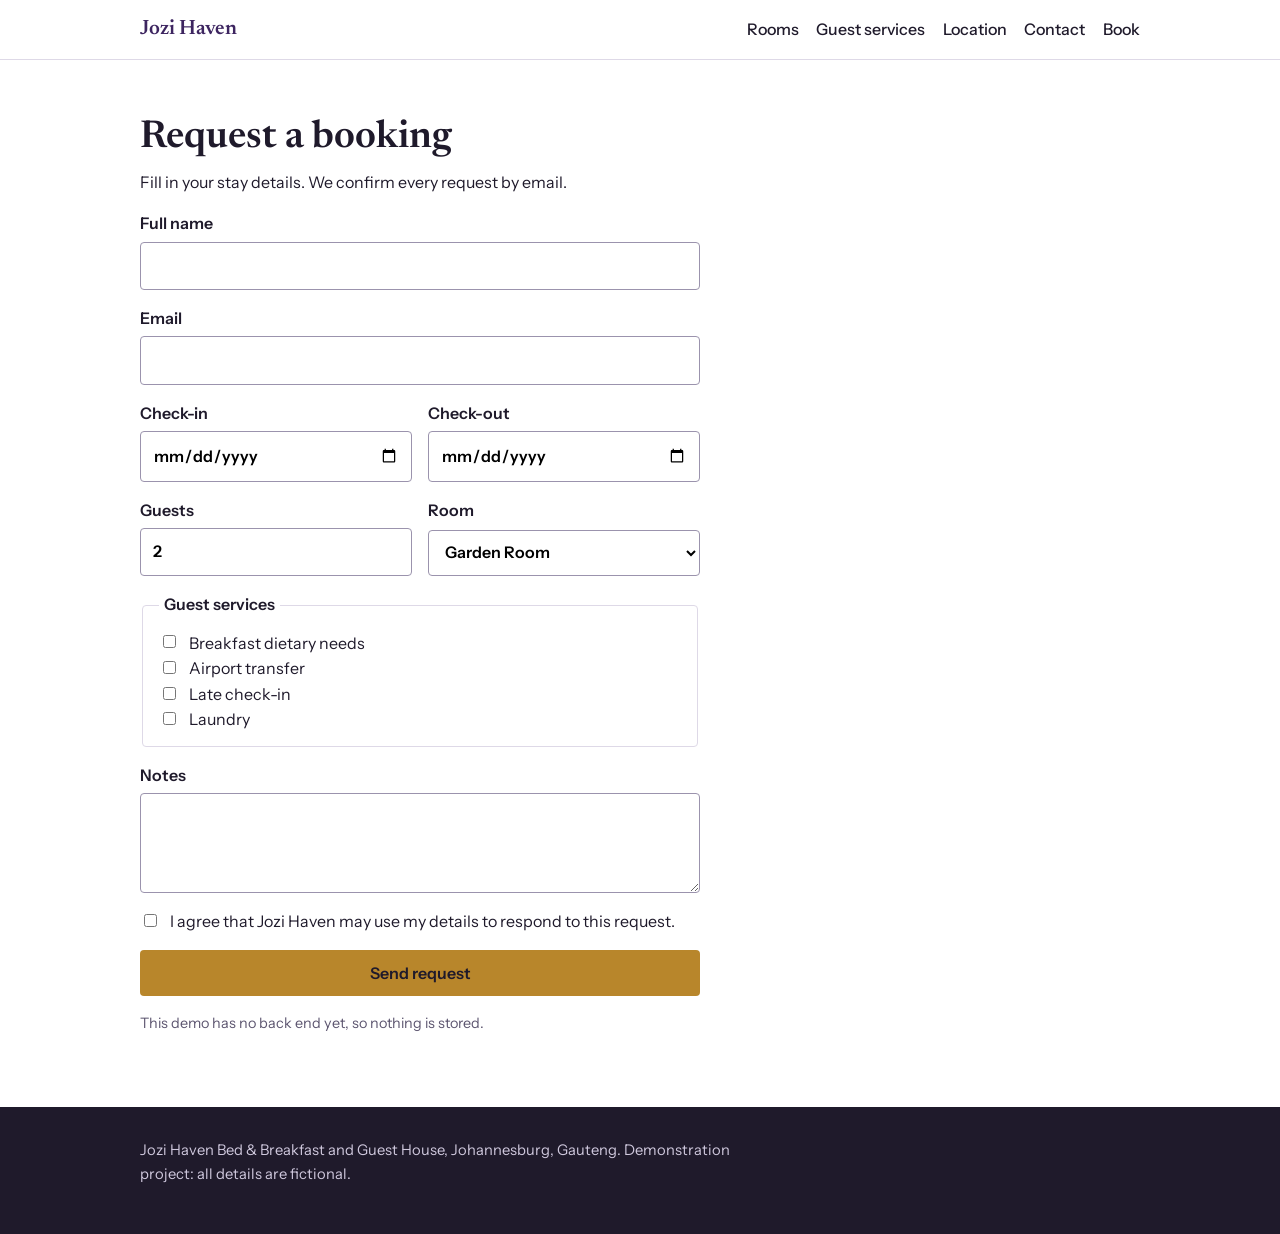
==== booking.html @ 933f978f "initial commit" ====
<!DOCTYPE html><html lang="en"><head><meta charset="utf-8"><meta name="viewport" content="width=device-width,initial-scale=1">
<link rel="preconnect" href="https://fonts.googleapis.com"><link rel="preconnect" href="https://fonts.gstatic.com" crossorigin>
<link href="https://fonts.googleapis.com/css2?family=Instrument+Sans:wght@400;500;600&family=Newsreader:wght@500;600&display=swap" rel="stylesheet">
<link rel="stylesheet" href="css/style.css"><title>Request a booking | Jozi Haven</title></head>
<body><header class="site"><div class="wrap"><a class="brand" href="index.html">Jozi Haven</a>
<nav aria-label="Main"><ul><li><a href="index.html#rooms">Rooms</a></li><li><a href="index.html#services">Guest services</a></li><li><a href="index.html#location">Location</a></li><li><a href="index.html#contact">Contact</a></li><li><a href="booking.html">Book</a></li></ul></nav></div></header>
<main><section><div class="wrap">
<h1 style="font-size:2.4rem">Request a booking</h1>
<p>Fill in your stay details. We confirm every request by email.</p>
<form action="confirmation.html" method="get">
<label>Full name<input name="name" required autocomplete="name"></label>
<label>Email<input type="email" name="email" required autocomplete="email"></label>
<div class="row">
<label>Check-in<input type="date" name="checkin" required></label>
<label>Check-out<input type="date" name="checkout" required></label>
</div>
<div class="row">
<label>Guests<input type="number" name="guests" min="1" max="4" value="2" required></label>
<label>Room<select name="room"><option>Garden Room</option><option>Jacaranda Room</option><option>Family Room</option></select></label>
</div>
<fieldset><legend>Guest services</legend>
<label class="check"><input type="checkbox" name="svc" value="Breakfast dietary needs"> Breakfast dietary needs</label>
<label class="check"><input type="checkbox" name="svc" value="Airport transfer"> Airport transfer</label>
<label class="check"><input type="checkbox" name="svc" value="Late check-in"> Late check-in</label>
<label class="check"><input type="checkbox" name="svc" value="Laundry"> Laundry</label>
</fieldset>
<label>Notes<textarea name="notes" rows="3"></textarea></label>
<label class="check"><input type="checkbox" required> I agree that Jozi Haven may use my details to respond to this request.</label>
<button class="btn" type="submit">Send request</button>
<p class="note">This demo has no back end yet, so nothing is stored.</p>
</form>
</div></section></main><footer><div class="wrap"><p>Jozi Haven Bed &amp; Breakfast and Guest House, Johannesburg, Gauteng. Demonstration project: all details are fictional.</p></div></footer></body></html>
---- css/style.css ----
:root{--ink:#1f1a2b;--muted:#5d5670;--jac:#5a3a85;--jac-d:#3d2560;--gold:#b8862b;--mist:#f3f1f6;--line:#ded9e7;--white:#fff;
--serif:"Newsreader",Georgia,serif;--sans:"Instrument Sans",system-ui,-apple-system,"Segoe UI",sans-serif}
*{box-sizing:border-box}
html{scroll-behavior:smooth}
body{margin:0;font:1rem/1.6 var(--sans);color:var(--ink);background:var(--white)}
a{color:var(--jac)}
img{max-width:100%}
:focus-visible{outline:3px solid var(--gold);outline-offset:2px}
.wrap{max-width:1040px;margin:0 auto;padding:0 1.25rem}
h1,h2,h3{font-family:var(--serif);line-height:1.15;margin:0 0 .6rem}
h1{font-size:clamp(2.4rem,7vw,4.2rem);font-weight:600}
h2{font-size:clamp(1.7rem,4vw,2.3rem);font-weight:600}
h3{font-size:1.25rem}
p{margin:0 0 1rem;max-width:62ch}
header.site{background:var(--white);border-bottom:1px solid var(--line);position:sticky;top:0;z-index:10}
header.site .wrap{display:flex;align-items:center;justify-content:space-between;flex-wrap:wrap;gap:.5rem 1.5rem;padding-top:.8rem;padding-bottom:.8rem}
.brand{font-family:var(--serif);font-weight:600;font-size:1.3rem;color:var(--jac-d);text-decoration:none}
nav ul{list-style:none;display:flex;flex-wrap:wrap;gap:1.1rem;margin:0;padding:0}
nav a{text-decoration:none;color:var(--ink);font-weight:500}
nav a:hover{color:var(--jac)}
.btn{display:inline-block;background:var(--gold);color:var(--ink);font:600 1rem var(--sans);padding:.8rem 1.5rem;border:0;border-radius:4px;text-decoration:none;cursor:pointer}
.btn:hover{background:#cf9a37}
.btn.alt{background:transparent;color:var(--white);border:2px solid var(--white)}
.hero{background:linear-gradient(160deg,var(--jac-d),var(--jac));color:var(--white);padding:5rem 0 5.5rem}
.hero p{font-size:1.15rem;color:#e6def2}
.hero .actions{display:flex;flex-wrap:wrap;gap:.8rem;margin-top:1.5rem}
section{padding:3.5rem 0}
section.tint{background:var(--mist)}
.grid{display:grid;gap:1.25rem;grid-template-columns:repeat(auto-fit,minmax(250px,1fr))}
.room{background:var(--white);border:1px solid var(--line);border-radius:6px;overflow:hidden}
.room .ph{aspect-ratio:16/10;background:linear-gradient(135deg,#d9cfe8,#b9a5d6);display:flex;align-items:flex-end;padding:.6rem .8rem;color:var(--jac-d);font-size:.85rem}
.room .body{padding:1rem 1.1rem 1.2rem}
.price{color:var(--jac-d);font-weight:600}
.services{list-style:none;margin:0;padding:0;display:grid;gap:.7rem;grid-template-columns:repeat(auto-fit,minmax(220px,1fr))}
.services li{border-left:4px solid var(--gold);padding:.3rem 0 .3rem .9rem}
.services strong{display:block}
form{display:grid;gap:1rem;max-width:560px}
label{font-weight:600;display:grid;gap:.3rem}
input,select,textarea{font:inherit;padding:.65rem .75rem;border:1px solid #9b93ad;border-radius:4px;width:100%;background:var(--white)}
.row{display:grid;gap:1rem;grid-template-columns:1fr 1fr}
.check{display:flex;gap:.6rem;align-items:flex-start;font-weight:400}
.check input{width:auto;margin-top:.3rem}
fieldset{border:1px solid var(--line);border-radius:4px;padding:.8rem 1rem}
legend{font-weight:600;padding:0 .3rem}
.note{color:var(--muted);font-size:.9rem}
.summary{background:var(--mist);border-radius:6px;padding:1.2rem 1.4rem;max-width:560px}
.summary dl{margin:0;display:grid;grid-template-columns:max-content 1fr;gap:.4rem 1.2rem}
.summary dt{font-weight:600}.summary dd{margin:0}
footer{background:var(--ink);color:#cfc8dd;padding:2rem 0;font-size:.92rem}
@media(max-width:520px){.row{grid-template-columns:1fr}}
@media(prefers-reduced-motion:reduce){html{scroll-behavior:auto}}
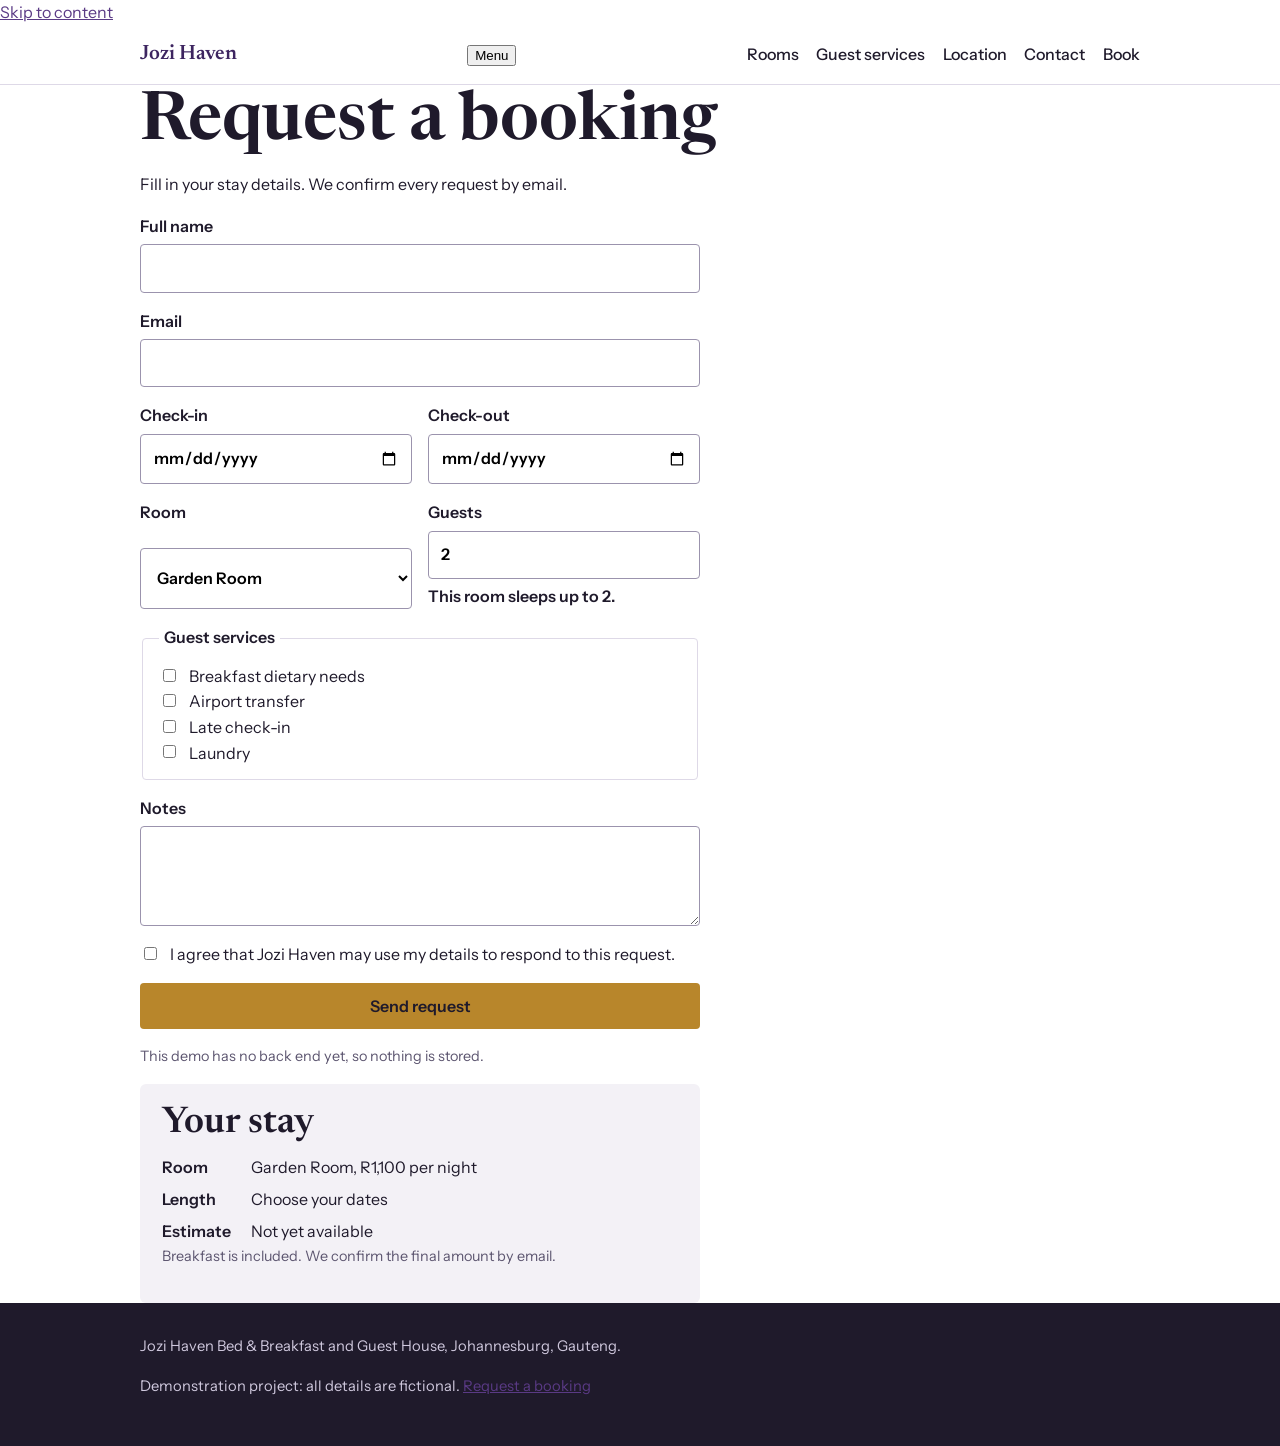
==== commit 5c989a37: "Updated the html files" ====
--- a/booking.html
+++ b/booking.html
@@ -1,13 +1,28 @@
-<!DOCTYPE html><html lang="en"><head><meta charset="utf-8"><meta name="viewport" content="width=device-width,initial-scale=1">
+<!DOCTYPE html>
+<html lang="en">
+<head>
+<meta charset="utf-8">
+<meta name="viewport" content="width=device-width,initial-scale=1">
+<title>Request a booking | Jozi Haven</title>
+<meta name="theme-color" content="#27403A">
+<link rel="icon" href="images/favicon.svg" type="image/svg+xml">
 <link rel="preconnect" href="https://fonts.googleapis.com"><link rel="preconnect" href="https://fonts.gstatic.com" crossorigin>
 <link href="https://fonts.googleapis.com/css2?family=Instrument+Sans:wght@400;500;600&family=Newsreader:wght@500;600&display=swap" rel="stylesheet">
-<link rel="stylesheet" href="css/style.css"><title>Request a booking | Jozi Haven</title></head>
-<body><header class="site"><div class="wrap"><a class="brand" href="index.html">Jozi Haven</a>
-<nav aria-label="Main"><ul><li><a href="index.html#rooms">Rooms</a></li><li><a href="index.html#services">Guest services</a></li><li><a href="index.html#location">Location</a></li><li><a href="index.html#contact">Contact</a></li><li><a href="booking.html">Book</a></li></ul></nav></div></header>
-<main><section><div class="wrap">
-<h1 style="font-size:2.4rem">Request a booking</h1>
+<link rel="stylesheet" href="css/style.css">
+</head>
+<body>
+<a class="skip" href="#main">Skip to content</a>
+<header class="site"><div class="wrap">
+<a class="brand" href="index.html">Jozi Haven</a>
+<button class="nav-toggle" id="nav-toggle" aria-expanded="false" aria-controls="site-nav">Menu</button>
+<nav id="site-nav" aria-label="Main"><ul><li><a href="index.html#rooms">Rooms</a></li><li><a href="index.html#services">Guest services</a></li><li><a href="index.html#location">Location</a></li><li><a href="index.html#contact">Contact</a></li><li><a href="booking.html" class="nav-book" aria-current="page">Book</a></li></ul></nav>
+</div></header>
+<main id="main">
+<div class="wrap page">
+<h1>Request a booking</h1>
 <p>Fill in your stay details. We confirm every request by email.</p>
-<form action="confirmation.html" method="get">
+<div class="booking">
+<form id="booking" action="confirmation.html" method="get">
 <label>Full name<input name="name" required autocomplete="name"></label>
 <label>Email<input type="email" name="email" required autocomplete="email"></label>
 <div class="row">
@@ -15,8 +30,8 @@
 <label>Check-out<input type="date" name="checkout" required></label>
 </div>
 <div class="row">
-<label>Guests<input type="number" name="guests" min="1" max="4" value="2" required></label>
 <label>Room<select name="room"><option>Garden Room</option><option>Jacaranda Room</option><option>Family Room</option></select></label>
+<label>Guests<input type="number" name="guests" min="1" max="4" value="2" required aria-describedby="guest-hint"><span class="hint" id="guest-hint"></span></label>
 </div>
 <fieldset><legend>Guest services</legend>
 <label class="check"><input type="checkbox" name="svc" value="Breakfast dietary needs"> Breakfast dietary needs</label>
@@ -29,4 +44,22 @@
 <button class="btn" type="submit">Send request</button>
 <p class="note">This demo has no back end yet, so nothing is stored.</p>
 </form>
-</div></section></main><footer><div class="wrap"><p>Jozi Haven Bed &amp; Breakfast and Guest House, Johannesburg, Gauteng. Demonstration project: all details are fictional.</p></div></footer></body></html>
+<aside class="summary" aria-live="polite">
+<h2>Your stay</h2>
+<dl>
+<dt>Room</dt><dd id="sum-room"></dd>
+<dt>Length</dt><dd id="sum-stay"></dd>
+<dt>Estimate</dt><dd id="sum-total" class="total"></dd>
+</dl>
+<p class="note">Breakfast is included. We confirm the final amount by email.</p>
+</aside>
+</div>
+</div>
+</main>
+<footer><div class="wrap">
+<p>Jozi Haven Bed &amp; Breakfast and Guest House, Johannesburg, Gauteng.</p>
+<p>Demonstration project: all details are fictional. <a href="booking.html">Request a booking</a></p>
+</div></footer>
+<script src="js/main.js" defer></script>
+</body>
+</html>
--- a/css/style.css
+++ b/css/style.css
@@ -49,3 +49,5 @@
 footer{background:var(--ink);color:#cfc8dd;padding:2rem 0;font-size:.92rem}
 @media(max-width:520px){.row{grid-template-columns:1fr}}
 @media(prefers-reduced-motion:reduce){html{scroll-behavior:auto}}
+.room img{display:block;width:100%;aspect-ratio:16/10;object-fit:cover}
+.hero.photo{background:linear-gradient(rgba(61,37,96,.75),rgba(61,37,96,.75)),url("../images/hero.jpg") center/cover}
